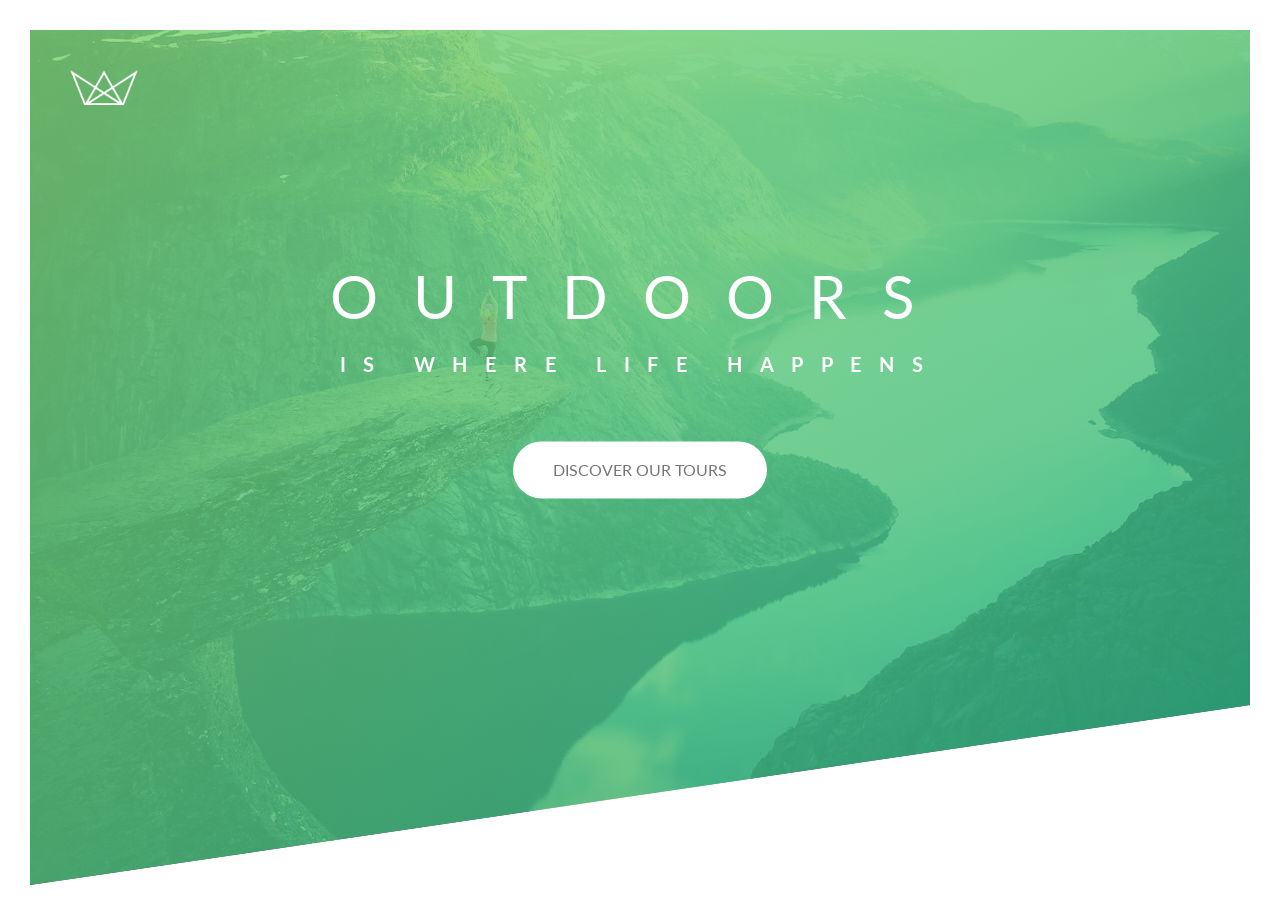
==== index.html @ 4fb0b36b "fix file structure" ====
<html lang="en">
    <head>
        <meta charset="UTF-8">
        <meta name="viewport" content="width=device-width, initial-scale=1.0">

        <link href="https://fonts.googleapis.com/css?family=Lato:100,300,400,700,900" rel="stylesheet">

        <link rel="stylesheet" href="css/icon-font.css">
        <link rel="stylesheet" href="css/style.css">
        <link rel="shortcut icon" type="image/png" href="img/favicon.png">

        <title>Natours | Exciting tours for adventurous people</title>
    </head>
    <body>
        <header class="header">
            <div class="logo-box">
                <img src="img/logo-white.png" alt="Logo" class="logo">
            </div>
            <div class="text-box">
                <h1 class="heading-primary">
                    <span class="heading-primary-main">Outdoors</span>
                    <span class="heading-primary-sub">Is where life happens</span>

                </h1>
                <a href="#" class="btn btn-white">Discover our tours</a>
            </div>
        </header>


    </body>
</html>
---- css/icon-font.css ----
@charset "UTF-8";

@font-face {
  font-family: "linea-basic-10";
  src:url("fonts/linea-basic-10.eot");
  src:url("fonts/linea-basic-10.eot?#iefix") format("embedded-opentype"),
    url("fonts/linea-basic-10.woff") format("woff"),
    url("fonts/linea-basic-10.ttf") format("truetype"),
    url("fonts/linea-basic-10.svg#linea-basic-10") format("svg");
  font-weight: normal;
  font-style: normal;

}

[data-icon]:before {
  font-family: "linea-basic-10" !important;
  content: attr(data-icon);
  font-style: normal !important;
  font-weight: normal !important;
  font-variant: normal !important;
  text-transform: none !important;
  speak: none;
  line-height: 1;
  -webkit-font-smoothing: antialiased;
  -moz-osx-font-smoothing: grayscale;
}

[class^="icon-"]:before,
[class*=" icon-"]:before {
  font-family: "linea-basic-10" !important;
  font-style: normal !important;
  font-weight: normal !important;
  font-variant: normal !important;
  text-transform: none !important;
  speak: none;
  line-height: 1;
  -webkit-font-smoothing: antialiased;
  -moz-osx-font-smoothing: grayscale;
}

.icon-basic-accelerator:before {
  content: "a";
}
.icon-basic-alarm:before {
  content: "b";
}
.icon-basic-anchor:before {
  content: "c";
}
.icon-basic-anticlockwise:before {
  content: "d";
}
.icon-basic-archive:before {
  content: "e";
}
.icon-basic-archive-full:before {
  content: "f";
}
.icon-basic-ban:before {
  content: "g";
}
.icon-basic-battery-charge:before {
  content: "h";
}
.icon-basic-battery-empty:before {
  content: "i";
}
.icon-basic-battery-full:before {
  content: "j";
}
.icon-basic-battery-half:before {
  content: "k";
}
.icon-basic-bolt:before {
  content: "l";
}
.icon-basic-book:before {
  content: "m";
}
.icon-basic-book-pen:before {
  content: "n";
}
.icon-basic-book-pencil:before {
  content: "o";
}
.icon-basic-bookmark:before {
  content: "p";
}
.icon-basic-calculator:before {
  content: "q";
}
.icon-basic-calendar:before {
  content: "r";
}
.icon-basic-cards-diamonds:before {
  content: "s";
}
.icon-basic-cards-hearts:before {
  content: "t";
}
.icon-basic-case:before {
  content: "u";
}
.icon-basic-chronometer:before {
  content: "v";
}
.icon-basic-clessidre:before {
  content: "w";
}
.icon-basic-clock:before {
  content: "x";
}
.icon-basic-clockwise:before {
  content: "y";
}
.icon-basic-cloud:before {
  content: "z";
}
.icon-basic-clubs:before {
  content: "A";
}
.icon-basic-compass:before {
  content: "B";
}
.icon-basic-cup:before {
  content: "C";
}
.icon-basic-diamonds:before {
  content: "D";
}
.icon-basic-display:before {
  content: "E";
}
.icon-basic-download:before {
  content: "F";
}
.icon-basic-exclamation:before {
  content: "G";
}
.icon-basic-eye:before {
  content: "H";
}
.icon-basic-eye-closed:before {
  content: "I";
}
.icon-basic-female:before {
  content: "J";
}
.icon-basic-flag1:before {
  content: "K";
}
.icon-basic-flag2:before {
  content: "L";
}
.icon-basic-floppydisk:before {
  content: "M";
}
.icon-basic-folder:before {
  content: "N";
}
.icon-basic-folder-multiple:before {
  content: "O";
}
.icon-basic-gear:before {
  content: "P";
}
.icon-basic-geolocalize-01:before {
  content: "Q";
}
.icon-basic-geolocalize-05:before {
  content: "R";
}
.icon-basic-globe:before {
  content: "S";
}
.icon-basic-gunsight:before {
  content: "T";
}
.icon-basic-hammer:before {
  content: "U";
}
.icon-basic-headset:before {
  content: "V";
}
.icon-basic-heart:before {
  content: "W";
}
.icon-basic-heart-broken:before {
  content: "X";
}
.icon-basic-helm:before {
  content: "Y";
}
.icon-basic-home:before {
  content: "Z";
}
.icon-basic-info:before {
  content: "0";
}
.icon-basic-ipod:before {
  content: "1";
}
.icon-basic-joypad:before {
  content: "2";
}
.icon-basic-key:before {
  content: "3";
}
.icon-basic-keyboard:before {
  content: "4";
}
.icon-basic-laptop:before {
  content: "5";
}
.icon-basic-life-buoy:before {
  content: "6";
}
.icon-basic-lightbulb:before {
  content: "7";
}
.icon-basic-link:before {
  content: "8";
}
.icon-basic-lock:before {
  content: "9";
}
.icon-basic-lock-open:before {
  content: "!";
}
.icon-basic-magic-mouse:before {
  content: "\"";
}
.icon-basic-magnifier:before {
  content: "#";
}
.icon-basic-magnifier-minus:before {
  content: "$";
}
.icon-basic-magnifier-plus:before {
  content: "%";
}
.icon-basic-mail:before {
  content: "&";
}
.icon-basic-mail-multiple:before {
  content: "'";
}
.icon-basic-mail-open:before {
  content: "(";
}
.icon-basic-mail-open-text:before {
  content: ")";
}
.icon-basic-male:before {
  content: "*";
}
.icon-basic-map:before {
  content: "+";
}
.icon-basic-message:before {
  content: ",";
}
.icon-basic-message-multiple:before {
  content: "-";
}
.icon-basic-message-txt:before {
  content: ".";
}
.icon-basic-mixer2:before {
  content: "/";
}
.icon-basic-mouse:before {
  content: ":";
}
.icon-basic-notebook:before {
  content: ";";
}
.icon-basic-notebook-pen:before {
  content: "<";
}
.icon-basic-notebook-pencil:before {
  content: "=";
}
.icon-basic-paperplane:before {
  content: ">";
}
.icon-basic-pencil-ruler:before {
  content: "?";
}
.icon-basic-pencil-ruler-pen:before {
  content: "@";
}
.icon-basic-photo:before {
  content: "[";
}
.icon-basic-picture:before {
  content: "]";
}
.icon-basic-picture-multiple:before {
  content: "^";
}
.icon-basic-pin1:before {
  content: "_";
}
.icon-basic-pin2:before {
  content: "`";
}
.icon-basic-postcard:before {
  content: "{";
}
.icon-basic-postcard-multiple:before {
  content: "|";
}
.icon-basic-printer:before {
  content: "}";
}
.icon-basic-question:before {
  content: "~";
}
.icon-basic-rss:before {
  content: "\\";
}
.icon-basic-server:before {
  content: "\e000";
}
.icon-basic-server2:before {
  content: "\e001";
}
.icon-basic-server-cloud:before {
  content: "\e002";
}
.icon-basic-server-download:before {
  content: "\e003";
}
.icon-basic-server-upload:before {
  content: "\e004";
}
.icon-basic-settings:before {
  content: "\e005";
}
.icon-basic-share:before {
  content: "\e006";
}
.icon-basic-sheet:before {
  content: "\e007";
}
.icon-basic-sheet-multiple:before {
  content: "\e008";
}
.icon-basic-sheet-pen:before {
  content: "\e009";
}
.icon-basic-sheet-pencil:before {
  content: "\e00a";
}
.icon-basic-sheet-txt:before {
  content: "\e00b";
}
.icon-basic-signs:before {
  content: "\e00c";
}
.icon-basic-smartphone:before {
  content: "\e00d";
}
.icon-basic-spades:before {
  content: "\e00e";
}
.icon-basic-spread:before {
  content: "\e00f";
}
.icon-basic-spread-bookmark:before {
  content: "\e010";
}
.icon-basic-spread-text:before {
  content: "\e011";
}
.icon-basic-spread-text-bookmark:before {
  content: "\e012";
}
.icon-basic-star:before {
  content: "\e013";
}
.icon-basic-tablet:before {
  content: "\e014";
}
.icon-basic-target:before {
  content: "\e015";
}
.icon-basic-todo:before {
  content: "\e016";
}
.icon-basic-todo-pen:before {
  content: "\e017";
}
.icon-basic-todo-pencil:before {
  content: "\e018";
}
.icon-basic-todo-txt:before {
  content: "\e019";
}
.icon-basic-todolist-pen:before {
  content: "\e01a";
}
.icon-basic-todolist-pencil:before {
  content: "\e01b";
}
.icon-basic-trashcan:before {
  content: "\e01c";
}
.icon-basic-trashcan-full:before {
  content: "\e01d";
}
.icon-basic-trashcan-refresh:before {
  content: "\e01e";
}
.icon-basic-trashcan-remove:before {
  content: "\e01f";
}
.icon-basic-upload:before {
  content: "\e020";
}
.icon-basic-usb:before {
  content: "\e021";
}
.icon-basic-video:before {
  content: "\e022";
}
.icon-basic-watch:before {
  content: "\e023";
}
.icon-basic-webpage:before {
  content: "\e024";
}
.icon-basic-webpage-img-txt:before {
  content: "\e025";
}
.icon-basic-webpage-multiple:before {
  content: "\e026";
}
.icon-basic-webpage-txt:before {
  content: "\e027";
}
.icon-basic-world:before {
  content: "\e028";
}
---- css/style.css ----
/*
Colors:
Light green: #7ed56f
Medium green: #55c57a
Dark green: #28b485
*/

* {
    margin: 0;
    padding: 0;
    box-sizing: border-box; 
}

body {
    font-family: "Lato", sans-serif;
    font-weight: 400;
    font-size: 16px;
    line-height: 1.7;
    color: #777;
    padding: 30px;
}

.header {
    height: 95vh;
    background-image: linear-gradient(
        to right bottom, 
        rgba(126, 213, 111, 0.8), 
        rgba(40, 180, 133, 0.8)),
         url(../img/hero.jpg);
    background-size: cover;
    background-position: top;
    clip-path: polygon(0 0, 100% 0, 100% 75vh, 0 100%);
    position: relative;
}

.logo-box {
    position: absolute;
    top: 40px;
    left: 40px;
}

.logo {
    height: 35px;
}

.text-box {
    position: absolute;
    top: 40%;
    left: 50%;
    transform: translate(-50%, -50%);
    text-align: center;
}

.heading-primary {
    color: #fff;
    text-transform: uppercase;
    backface-visibility: hidden;
    margin-bottom: 60px;
}

.heading-primary-main {
    display: block;
    font-size: 60px;
    font-weight: 400;
    letter-spacing: 35px;
    animation-name: moveInLeft;
    animation-duration: 1s;
    animation-timing-function: ease-out;
    /*animation-iteration-count: 3;
    animation-delay: 3s;*/
}

.heading-primary-sub {
    display: block;
    font-size: 20px;
    font-weight: 700;
    letter-spacing: 17.4px;
    animation: moveInRight 1s ease-out;
}

@keyframes moveInLeft {
    0% {
        opacity: 0;
        transform: translateX(-100px);
    }

    80% {
        transform: translateX(10px);
    }

    100% {
        opacity: 1;
        transform: translate(0);

    }
}

@keyframes moveInRight {
    0% {
        opacity: 0;
        transform: translateX(100px);
    }

    80% {
        transform: translateX(-10px);
    }

    100% {
        opacity: 1;
        transform: translate(0);

    }
}

.btn:link,
.btn:visited {
    text-transform: uppercase;
    text-decoration: none;
    padding: 15px 40px;
    display: inline-block;
    border-radius: 100px;
    transition: all .2s;
}

.btn:hover {
    transform: translateY(-3px);
    box-shadow: 0 10px 20px rgb(0, 0, 0, .2);
}

.btn:active {
    transform: translateY(-1px);
    box-shadow: 0 5px 10px rgb(0, 0, 0, .2);

}

.btn-white {
    background-color: #fff;
    color: #777;
}
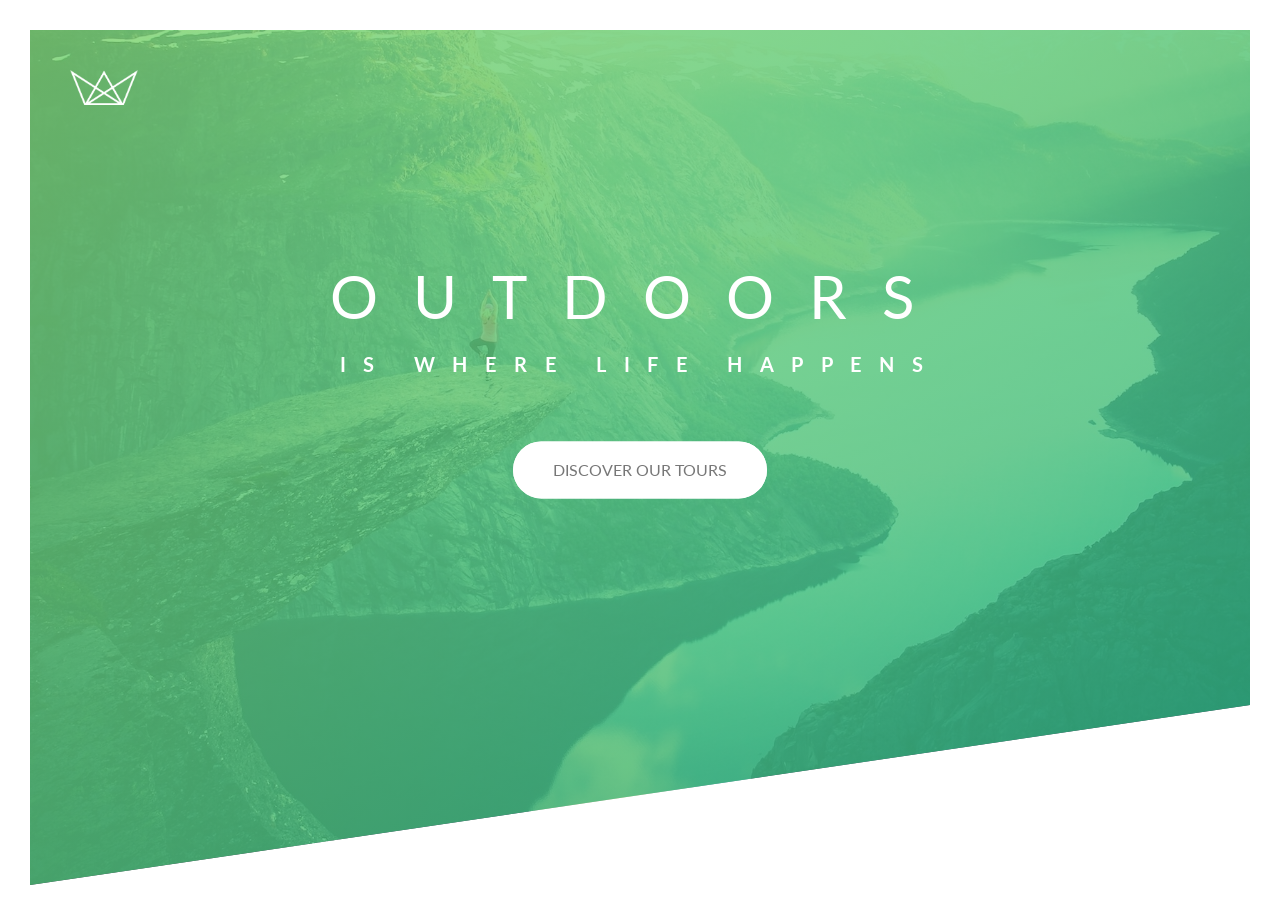
==== commit a79d8638: "animate button" ====
--- a/index.html
+++ b/index.html
@@ -22,7 +22,7 @@
                     <span class="heading-primary-sub">Is where life happens</span>
 
                 </h1>
-                <a href="#" class="btn btn-white">Discover our tours</a>
+                <a href="#" class="btn btn-white btn-animated">Discover our tours</a>
             </div>
         </header>
 
--- a/css/style.css
+++ b/css/style.css
@@ -112,6 +112,23 @@
     }
 }
 
+@keyframes moveInBottom {
+    0% {
+        opacity: 0;
+        transform: translateY(30px);
+    }
+
+    80% {
+        transform: translateY(10px);
+    }
+
+    100% {
+        opacity: 1;
+        transform: translate(0);
+
+    }
+}
+
 .btn:link,
 .btn:visited {
     text-transform: uppercase;
@@ -120,6 +137,7 @@
     display: inline-block;
     border-radius: 100px;
     transition: all .2s;
+    position: relative;
 }
 
 .btn:hover {
@@ -138,8 +156,29 @@
     color: #777;
 }
 
+.btn::after {
+    content: "";
+    display: inline-block;
+    height: 100%;
+    width: 100%;
+    border-radius: 100px;
+    position: absolute;
+    top: 0;
+    left: 0;
+    z-index: -1;
+    transition: all .4s;
+}
 
+.btn-white::after {
+    background-color: #fff;
+}
 
+.btn:hover::after {
+    transform: scaleX(1.4) scaleY(1.6);
+    opacity: 0;
+}
 
-
-
+.btn-animated {
+    animation: moveInBottom .5s ease-out 1.3s;
+    animation-fill-mode: backwards;
+}
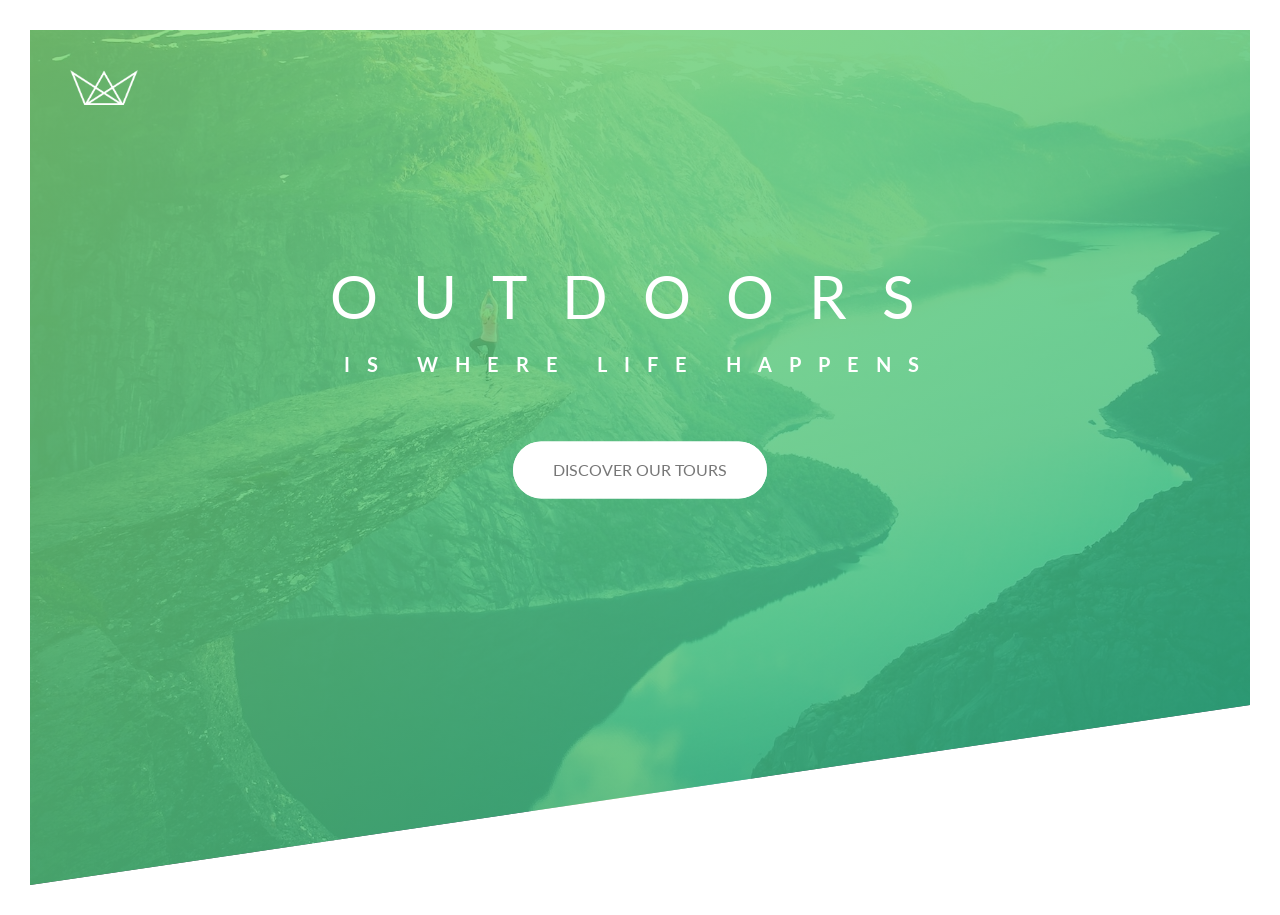
==== commit 16be9f4d: "Introduce BEM model to CSS" ====
--- a/index.html
+++ b/index.html
@@ -13,16 +13,16 @@
     </head>
     <body>
         <header class="header">
-            <div class="logo-box">
-                <img src="img/logo-white.png" alt="Logo" class="logo">
+            <div class="header__logo-box">
+                <img src="img/logo-white.png" alt="Logo" class="header__logo">
             </div>
-            <div class="text-box">
+            <div class="header__text-box">
                 <h1 class="heading-primary">
-                    <span class="heading-primary-main">Outdoors</span>
-                    <span class="heading-primary-sub">Is where life happens</span>
+                    <span class="heading-primary--main">Outdoors</span>
+                    <span class="heading-primary--sub">Is where life happens</span>
 
                 </h1>
-                <a href="#" class="btn btn-white btn-animated">Discover our tours</a>
+                <a href="#" class="btn btn--white btn--animated">Discover our tours</a>
             </div>
         </header>
 
--- a/css/style.css
+++ b/css/style.css
@@ -1,3 +1,4 @@
+
 /*
 Colors:
 Light green: #7ed56f
@@ -5,19 +6,26 @@
 Dark green: #28b485
 */
 
-* {
+/*global reset for easier manipulation of CSS*/ 
+*,
+*::after,
+*::before {
     margin: 0;
     padding: 0;
-    box-sizing: border-box; 
+    box-sizing: inherit; 
+}
+
+html {
+    font-size: 62.5%;
 }
 
 body {
     font-family: "Lato", sans-serif;
     font-weight: 400;
-    font-size: 16px;
     line-height: 1.7;
     color: #777;
-    padding: 30px;
+    padding: 3rem;
+    box-sizing: border-box;
 }
 
 .header {
@@ -33,17 +41,17 @@
     position: relative;
 }
 
-.logo-box {
+.header__logo-box {
     position: absolute;
-    top: 40px;
-    left: 40px;
+    top: 4rem;
+    left: 4rem;
 }
 
-.logo {
-    height: 35px;
+.header__logo {
+    height: 3.5rem;
 }
 
-.text-box {
+.header__text-box {
     position: absolute;
     top: 40%;
     left: 50%;
@@ -55,14 +63,14 @@
     color: #fff;
     text-transform: uppercase;
     backface-visibility: hidden;
-    margin-bottom: 60px;
+    margin-bottom: 6rem;
 }
 
-.heading-primary-main {
+.heading-primary--main {
     display: block;
-    font-size: 60px;
+    font-size: 6rem;
     font-weight: 400;
-    letter-spacing: 35px;
+    letter-spacing: 3.5rem;
     animation-name: moveInLeft;
     animation-duration: 1s;
     animation-timing-function: ease-out;
@@ -70,22 +78,22 @@
     animation-delay: 3s;*/
 }
 
-.heading-primary-sub {
+.heading-primary--sub {
     display: block;
-    font-size: 20px;
+    font-size: 2rem;
     font-weight: 700;
-    letter-spacing: 17.4px;
+    letter-spacing: 1.7rem;
     animation: moveInRight 1s ease-out;
 }
 
 @keyframes moveInLeft {
     0% {
         opacity: 0;
-        transform: translateX(-100px);
+        transform: translateX(-10rem);
     }
 
     80% {
-        transform: translateX(10px);
+        transform: translateX(1rem);
     }
 
     100% {
@@ -98,11 +106,11 @@
 @keyframes moveInRight {
     0% {
         opacity: 0;
-        transform: translateX(100px);
+        transform: translateX(10rem);
     }
 
     80% {
-        transform: translateX(-10px);
+        transform: translateX(-1rem);
     }
 
     100% {
@@ -115,11 +123,11 @@
 @keyframes moveInBottom {
     0% {
         opacity: 0;
-        transform: translateY(30px);
+        transform: translateY(3rem);
     }
 
     80% {
-        transform: translateY(10px);
+        transform: translateY(1rem);
     }
 
     100% {
@@ -133,25 +141,26 @@
 .btn:visited {
     text-transform: uppercase;
     text-decoration: none;
-    padding: 15px 40px;
+    padding: 1.5rem 4rem;
     display: inline-block;
-    border-radius: 100px;
+    border-radius: 10rem;
     transition: all .2s;
     position: relative;
+    font-size: 1.6rem;
 }
 
 .btn:hover {
     transform: translateY(-3px);
-    box-shadow: 0 10px 20px rgb(0, 0, 0, .2);
+    box-shadow: 0 1rem 2rem rgb(0, 0, 0, .2);
 }
 
 .btn:active {
     transform: translateY(-1px);
-    box-shadow: 0 5px 10px rgb(0, 0, 0, .2);
+    box-shadow: 0 .5rem 1rem rgb(0, 0, 0, .2);
 
 }
 
-.btn-white {
+.btn--white {
     background-color: #fff;
     color: #777;
 }
@@ -161,7 +170,7 @@
     display: inline-block;
     height: 100%;
     width: 100%;
-    border-radius: 100px;
+    border-radius: 10rem;
     position: absolute;
     top: 0;
     left: 0;
@@ -169,7 +178,7 @@
     transition: all .4s;
 }
 
-.btn-white::after {
+.btn--white::after {
     background-color: #fff;
 }
 
@@ -178,7 +187,7 @@
     opacity: 0;
 }
 
-.btn-animated {
+.btn--animated {
     animation: moveInBottom .5s ease-out 1.3s;
     animation-fill-mode: backwards;
 }
